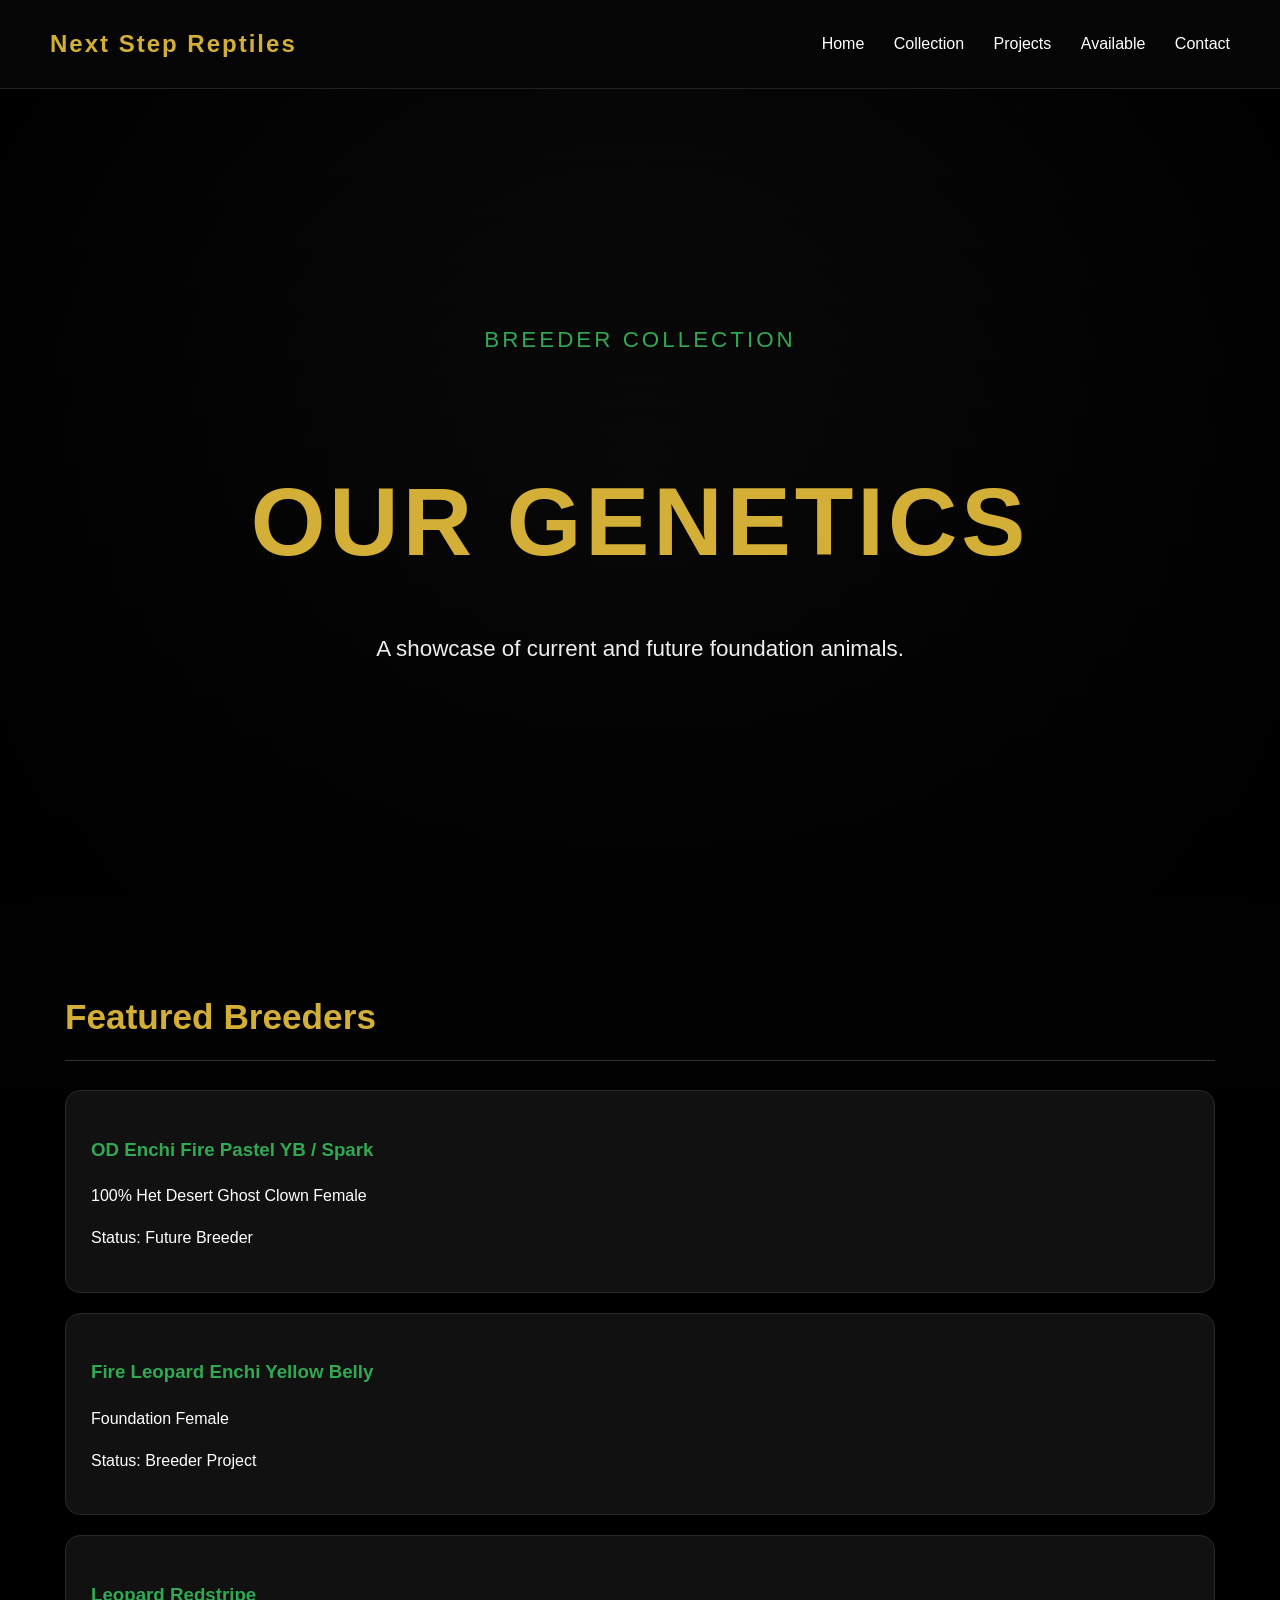
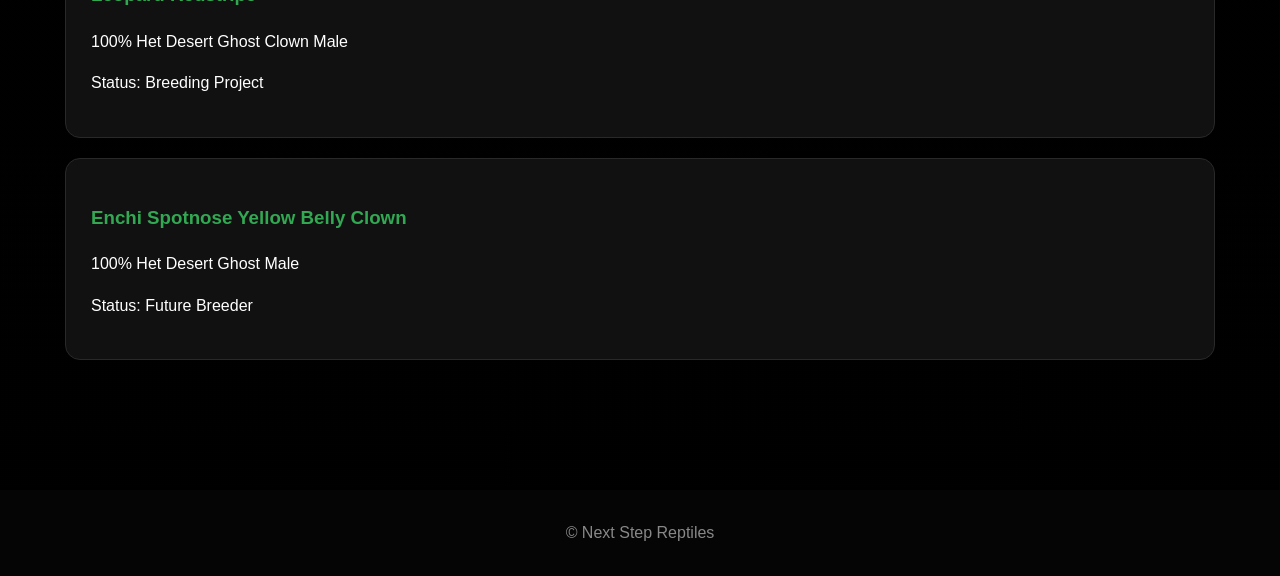
==== collection.html @ 25cd1869 "Create breeder collection page" ====
<!DOCTYPE html>
<html lang="en">

<head>
<meta charset="UTF-8">
<meta name="viewport" content="width=device-width, initial-scale=1.0">

<title>Collection | Next Step Reptiles</title>

<link rel="stylesheet" href="style.css">
<link rel="stylesheet" href="assets.css">

</head>

<body>

<nav>

<div class="logo">
Next Step Reptiles
</div>

<div class="links">
<a href="index.html">Home</a>
<a href="collection.html">Collection</a>
<a href="#">Projects</a>
<a href="#">Available</a>
<a href="#">Contact</a>
</div>

</nav>


<header>

<p class="location">
Breeder Collection
</p>

<h1>
Our Genetics
</h1>

<p>
A showcase of current and future foundation animals.
</p>

</header>



<main>


<section>

<h2>
Featured Breeders
</h2>


<div>

<h3>
OD Enchi Fire Pastel YB / Spark
</h3>

<p>
100% Het Desert Ghost Clown Female
</p>

<p>
Status: Future Breeder
</p>

</div>



<div>

<h3>
Fire Leopard Enchi Yellow Belly
</h3>

<p>
Foundation Female
</p>

<p>
Status: Breeder Project
</p>

</div>



<div>

<h3>
Leopard Redstripe
</h3>

<p>
100% Het Desert Ghost Clown Male
</p>

<p>
Status: Breeding Project
</p>

</div>



<div>

<h3>
Enchi Spotnose Yellow Belly Clown
</h3>

<p>
100% Het Desert Ghost Male
</p>

<p>
Status: Future Breeder
</p>

</div>



</section>


</main>


<footer>

© Next Step Reptiles

</footer>


</body>

</html>
---- style.css ----
nav {
  display:flex;
  justify-content:space-between;
  align-items:center;
  padding:25px 50px;
  background:#050505;
  border-bottom:1px solid #222;
}

.logo {
  color:#d4af37;
  font-size:1.5rem;
  font-weight:bold;
  letter-spacing:2px;
}

.links a {
  color:white;
  text-decoration:none;
  margin-left:25px;
}

.links a:hover {
  color:#d4af37;
}

.location {
  color:#32a852;
  letter-spacing:3px;
  text-transform:uppercase;
}

.buttons {
  margin-top:35px;
}

.buttons a {
  display:inline-block;
  margin:10px;
  padding:15px 30px;
  border:1px solid #d4af37;
  color:#d4af37;
  text-decoration:none;
  border-radius:30px;
}

.buttons a:hover {
  background:#d4af37;
  color:black;
}* {
  box-sizing: border-box;
}

body {
  margin: 0;
  font-family: Arial, Helvetica, sans-serif;
  background: #090909;
  color: #ffffff;
  line-height: 1.6;
}

header {
  min-height: 90vh;
  display: flex;
  flex-direction: column;
  justify-content: center;
  align-items: center;
  text-align: center;
  padding: 40px;
  background:
    linear-gradient(rgba(0,0,0,.75), rgba(0,0,0,.9)),
    radial-gradient(circle at center, #1d1d1d, #000);
}

header h1 {
  font-size: clamp(3rem, 8vw, 6rem);
  letter-spacing: 4px;
  text-transform: uppercase;
  margin-bottom: 10px;
  color: #d4af37;
}

header p {
  font-size: 1.4rem;
  max-width: 700px;
  color: #eeeeee;
}

main {
  max-width: 1200px;
  margin: auto;
  padding: 60px 25px;
}

section {
  margin-bottom: 70px;
}

h2 {
  color: #d4af37;
  font-size: 2.2rem;
  border-bottom: 1px solid #333;
  padding-bottom: 15px;
}

h3 {
  color: #32a852;
}

section div {
  background: #111;
  border: 1px solid #292929;
  padding: 25px;
  margin: 20px 0;
  border-radius: 15px;
}

footer {
  text-align: center;
  padding: 30px;
  background: #050505;
  color: #888;
}
---- assets.css ----
body {
  background:
    radial-gradient(circle at top, rgba(212,175,55,0.12), transparent 35%),
    linear-gradient(
      rgba(0,0,0,0.85),
      rgba(0,0,0,0.95)
    ),
    #050505;
}

header {
  background:
    linear-gradient(
      rgba(0,0,0,.65),
      rgba(0,0,0,.9)
    ),
    radial-gradient(
      circle,
      #222,
      #000
    );
}

section div {
  transition: transform .3s ease, border .3s ease;
}

section div:hover {
  transform: translateY(-8px);
  border-color:#d4af37;
}
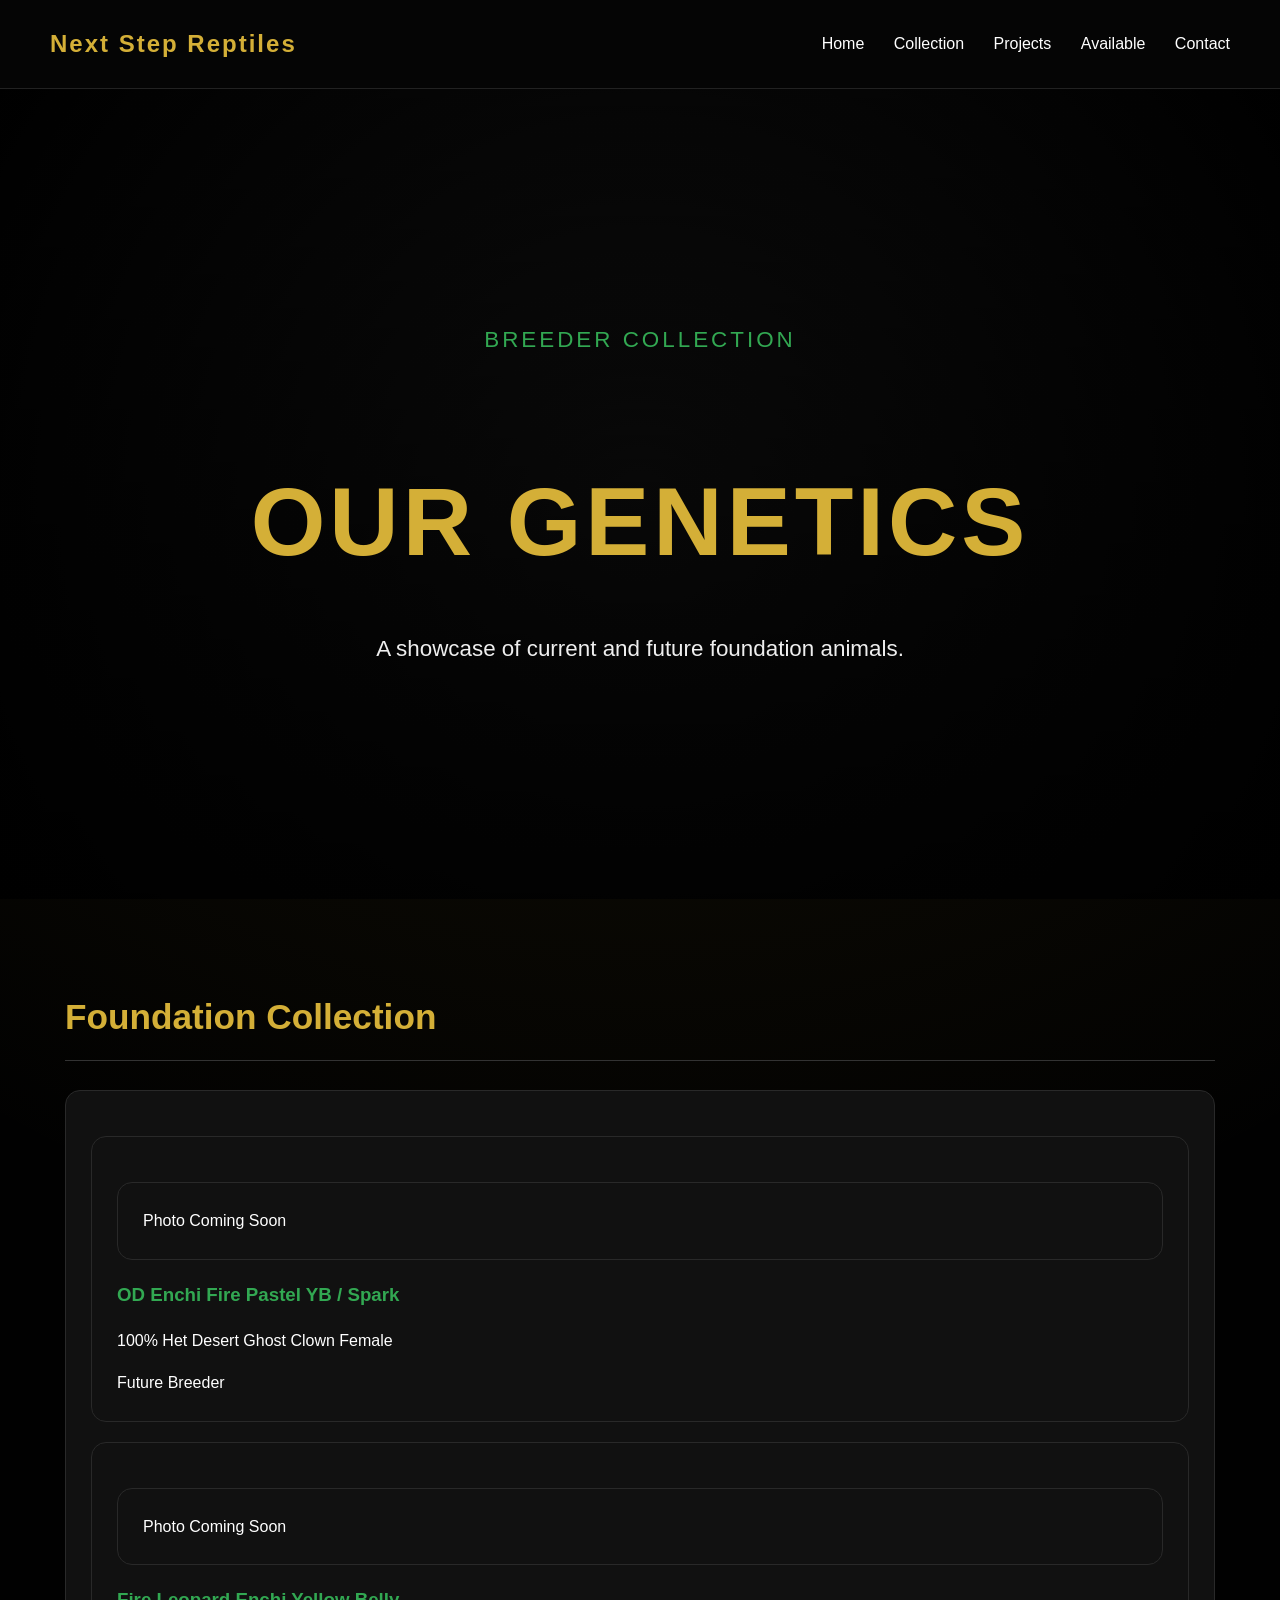
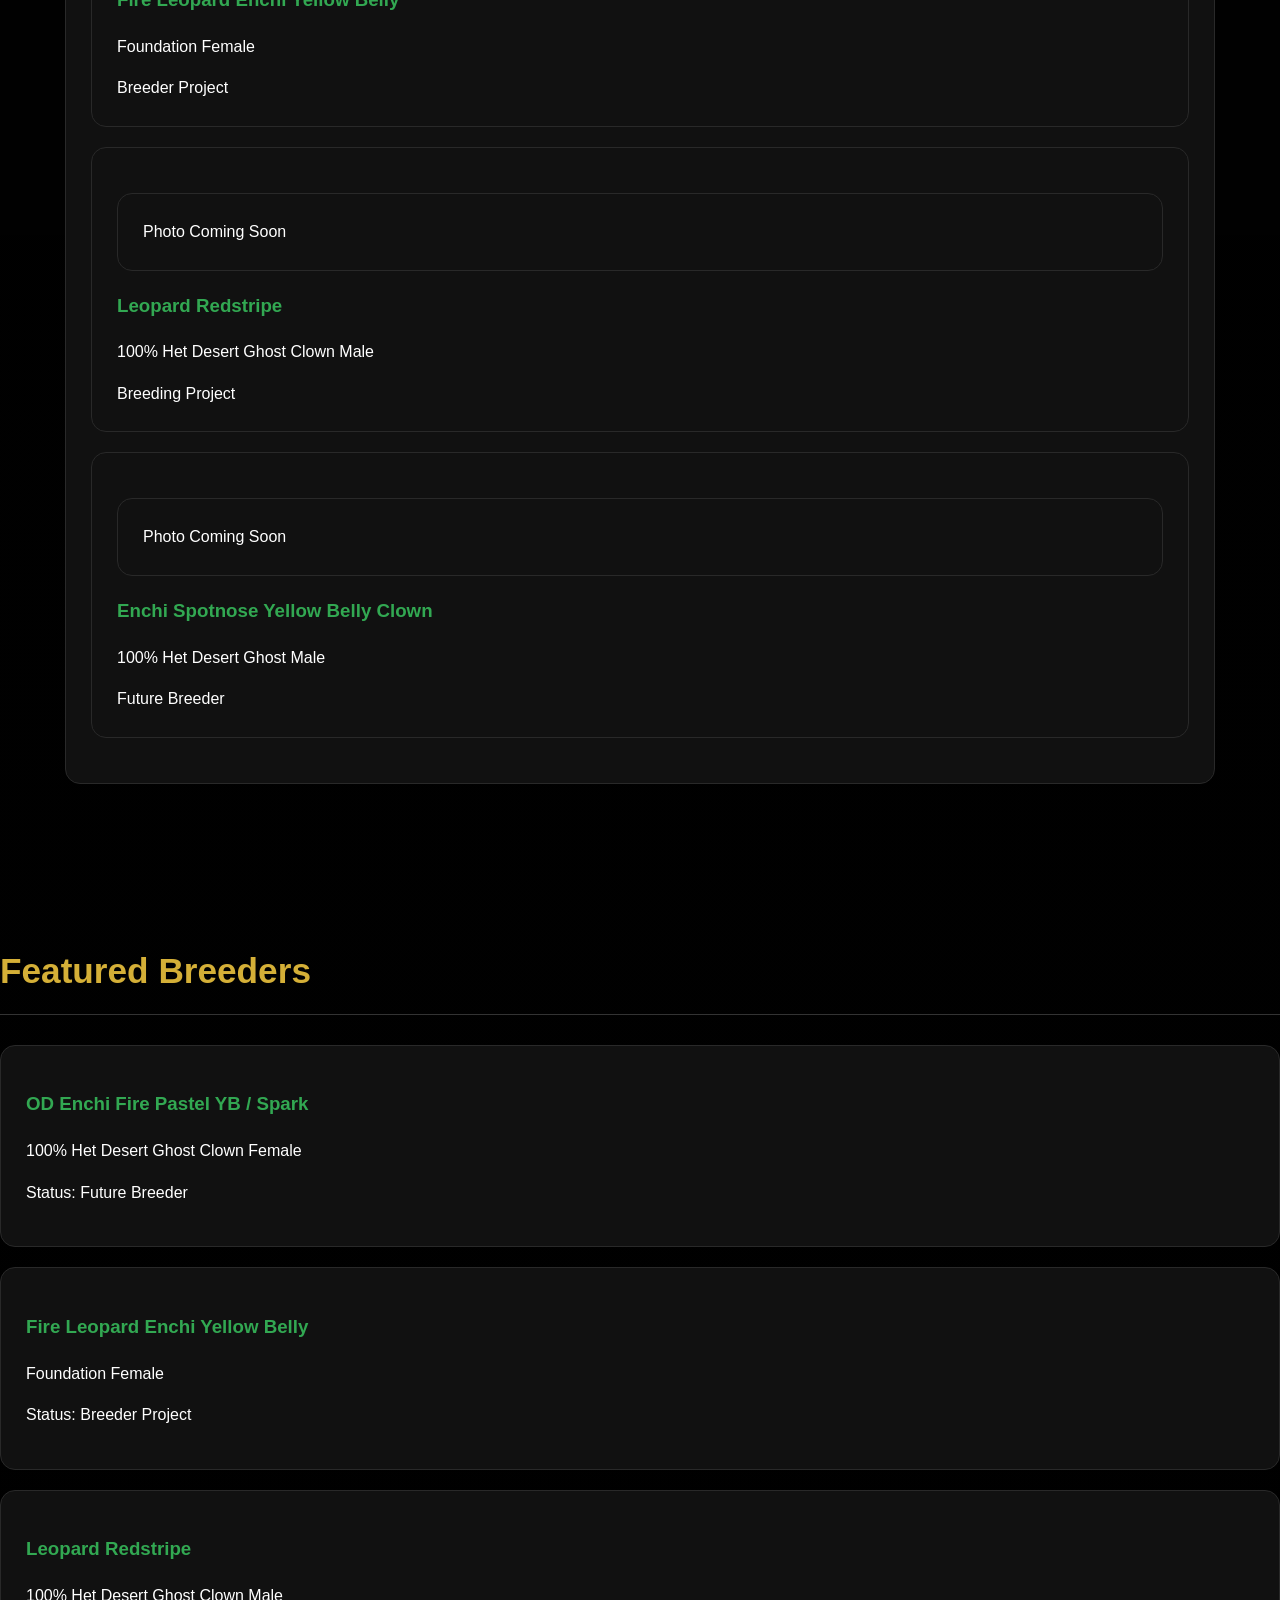
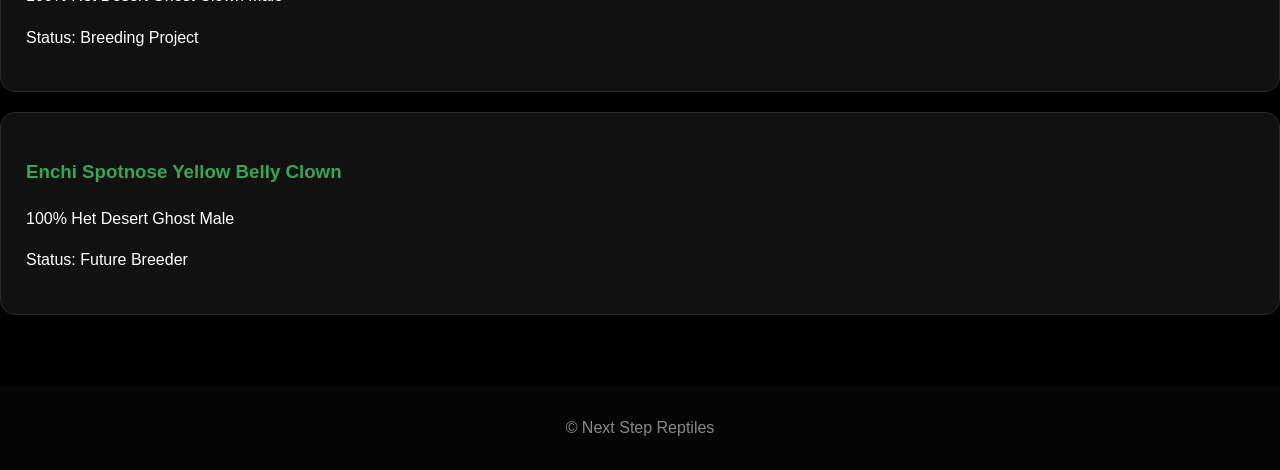
==== commit 33771f64: "Update collection cards" ====
--- a/collection.html
+++ b/collection.html
@@ -51,6 +51,109 @@
 
 <main>
 
+<section>
+
+<h2>
+Foundation Collection
+</h2>
+
+
+<div class="animal-grid">
+
+
+<div class="animal-card">
+
+<div class="snake-photo">
+Photo Coming Soon
+</div>
+
+<h3>
+OD Enchi Fire Pastel YB / Spark
+</h3>
+
+<p>
+100% Het Desert Ghost Clown Female
+</p>
+
+<span>
+Future Breeder
+</span>
+
+</div>
+
+
+
+<div class="animal-card">
+
+<div class="snake-photo">
+Photo Coming Soon
+</div>
+
+<h3>
+Fire Leopard Enchi Yellow Belly
+</h3>
+
+<p>
+Foundation Female
+</p>
+
+<span>
+Breeder Project
+</span>
+
+</div>
+
+
+
+<div class="animal-card">
+
+<div class="snake-photo">
+Photo Coming Soon
+</div>
+
+<h3>
+Leopard Redstripe
+</h3>
+
+<p>
+100% Het Desert Ghost Clown Male
+</p>
+
+<span>
+Breeding Project
+</span>
+
+</div>
+
+
+
+<div class="animal-card">
+
+<div class="snake-photo">
+Photo Coming Soon
+</div>
+
+<h3>
+Enchi Spotnose Yellow Belly Clown
+</h3>
+
+<p>
+100% Het Desert Ghost Male
+</p>
+
+<span>
+Future Breeder
+</span>
+
+</div>
+
+
+</div>
+
+</section>
+
+</main>
+
 
 <section>
 
